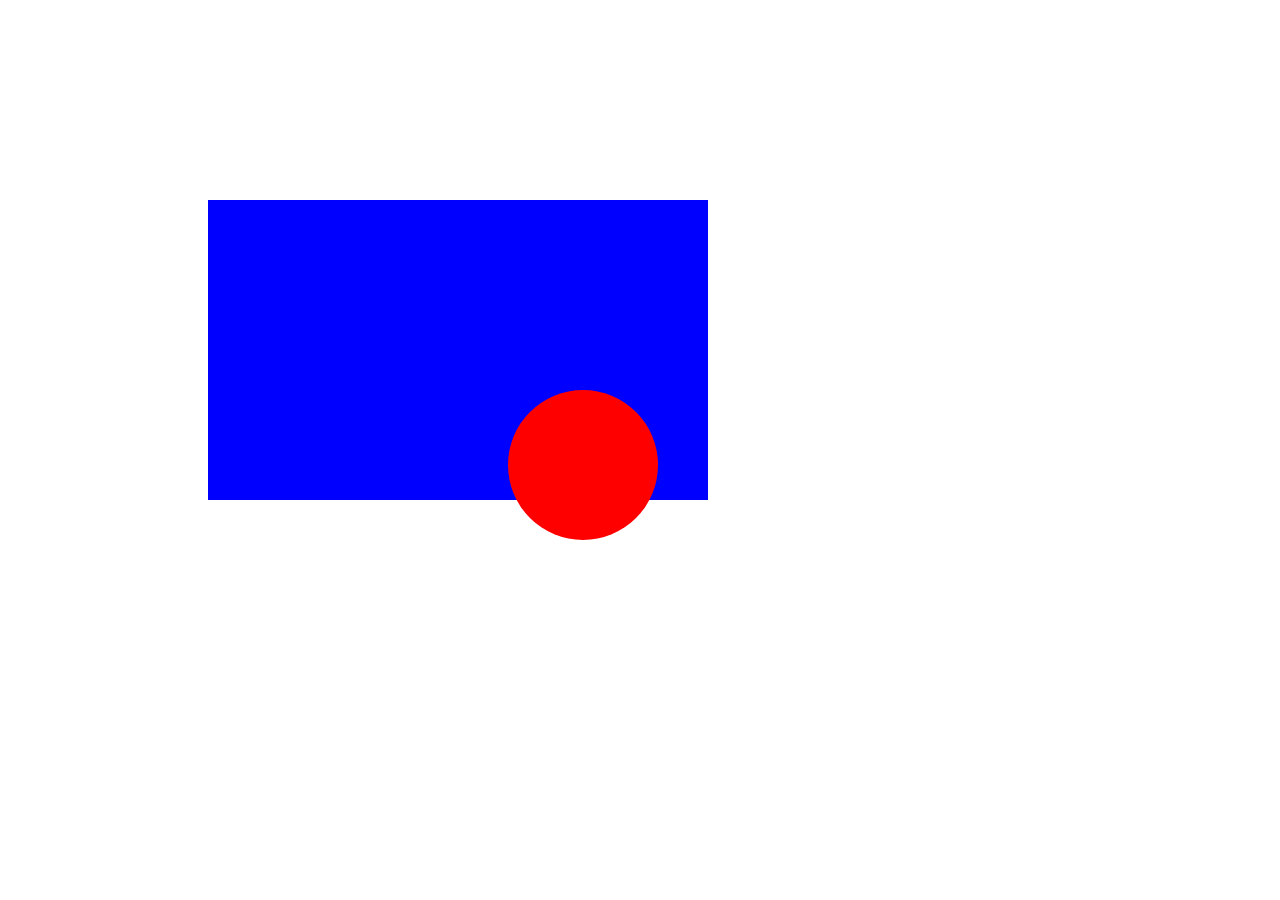
==== index.html @ 554295c0 "Add files via upload" ====
<!DOCTYPE html>
<html>

<head>
  <title>CSS Positioning Exercise</title>
  <style>
.blue-box {
  background-color: blue;
  width: 500px;
  height: 300px;
  margin-left: 200px;
  margin-top: 200px;
  position: relative;
}

.red-circle {
  width: 150px;
  height: 150px;
  background-color: red;
  border-radius: 50%;
  position: absolute;
  top: 190px;
  left: 300px;
}
    
  </style>
</head>

<body>
  <div class="blue-box">
    <div class="red-circle">
    </div>
  </div>

</body>

</html>
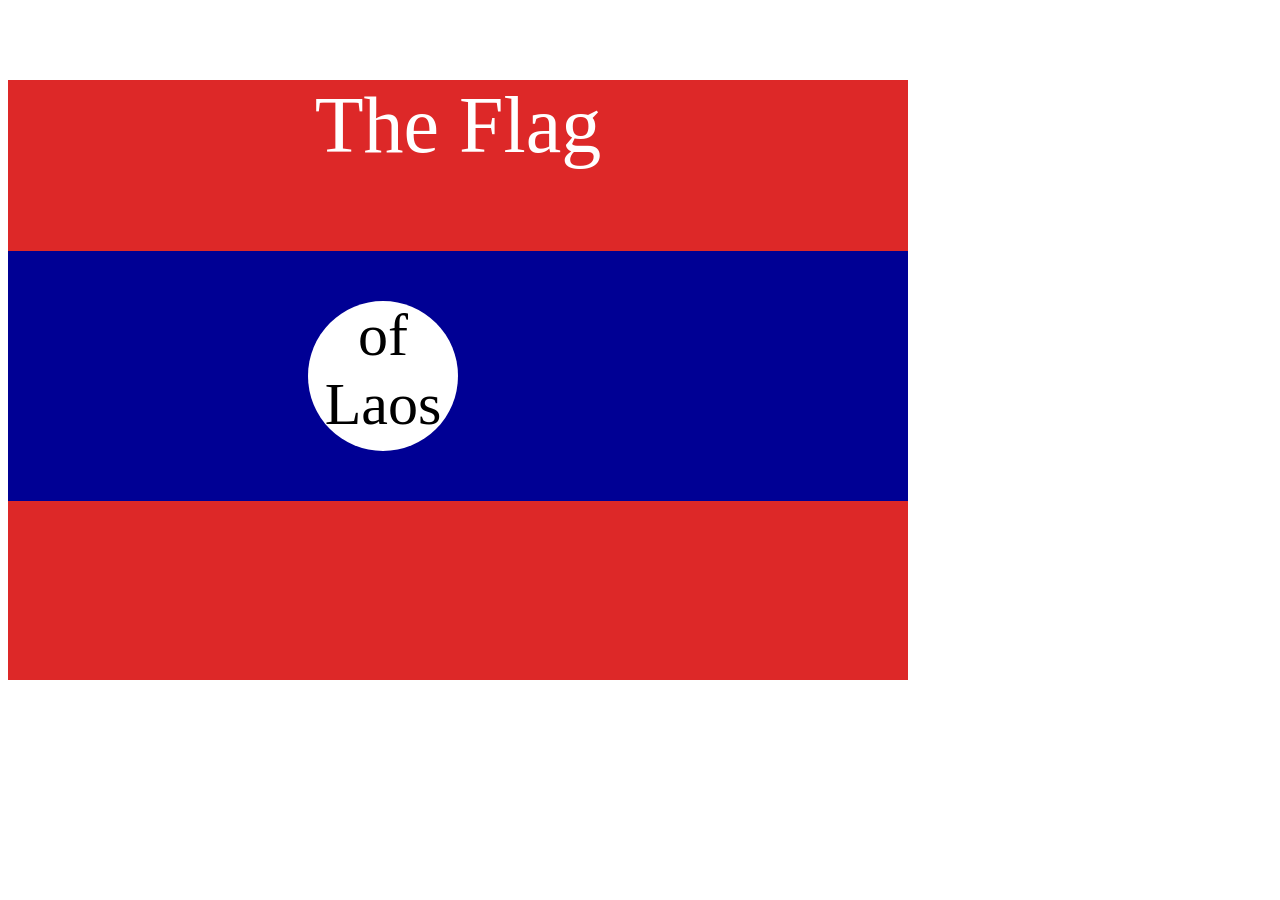
==== commit 5fae8046: "Add files via upload" ====
--- a/index.html
+++ b/index.html
@@ -1,37 +1,45 @@
 <!DOCTYPE html>
-<html>
+<html lang="en">
 
 <head>
-  <title>CSS Positioning Exercise</title>
+  <meta charset="UTF-8">
+  <title>CSS Flag Project</title>
   <style>
-.blue-box {
-  background-color: blue;
-  width: 500px;
-  height: 300px;
-  margin-left: 200px;
-  margin-top: 200px;
-  position: relative;
+  .flag{width:900px;
+  height:600px;
+background-color: rgb(221, 40, 40);}
+div.flag>p{color: white;
+font-size: 80px;
+text-align: center;}
+div div{width: 100%;
+height: 250px;
+background-color: rgb(0, 0, 148);
+position: relative;}
+div div div {width:150px;
+height: 150px;
+background-color: white;
+border-radius: 50%;
+position: absolute;
+left: 300px;
+top: 50px;}
+div div div p{
+font-size:60px;
+text-align: center;
+margin-top: 0%;
 }
 
-.red-circle {
-  width: 150px;
-  height: 150px;
-  background-color: red;
-  border-radius: 50%;
-  position: absolute;
-  top: 190px;
-  left: 300px;
-}
     
   </style>
 </head>
-
 <body>
-  <div class="blue-box">
-    <div class="red-circle">
+  <div class="flag">
+    <p>The Flag</p>
+    <div>
+      <div>
+        <p>of Laos</p>
+      </div>
     </div>
   </div>
-
 </body>
 
 </html>
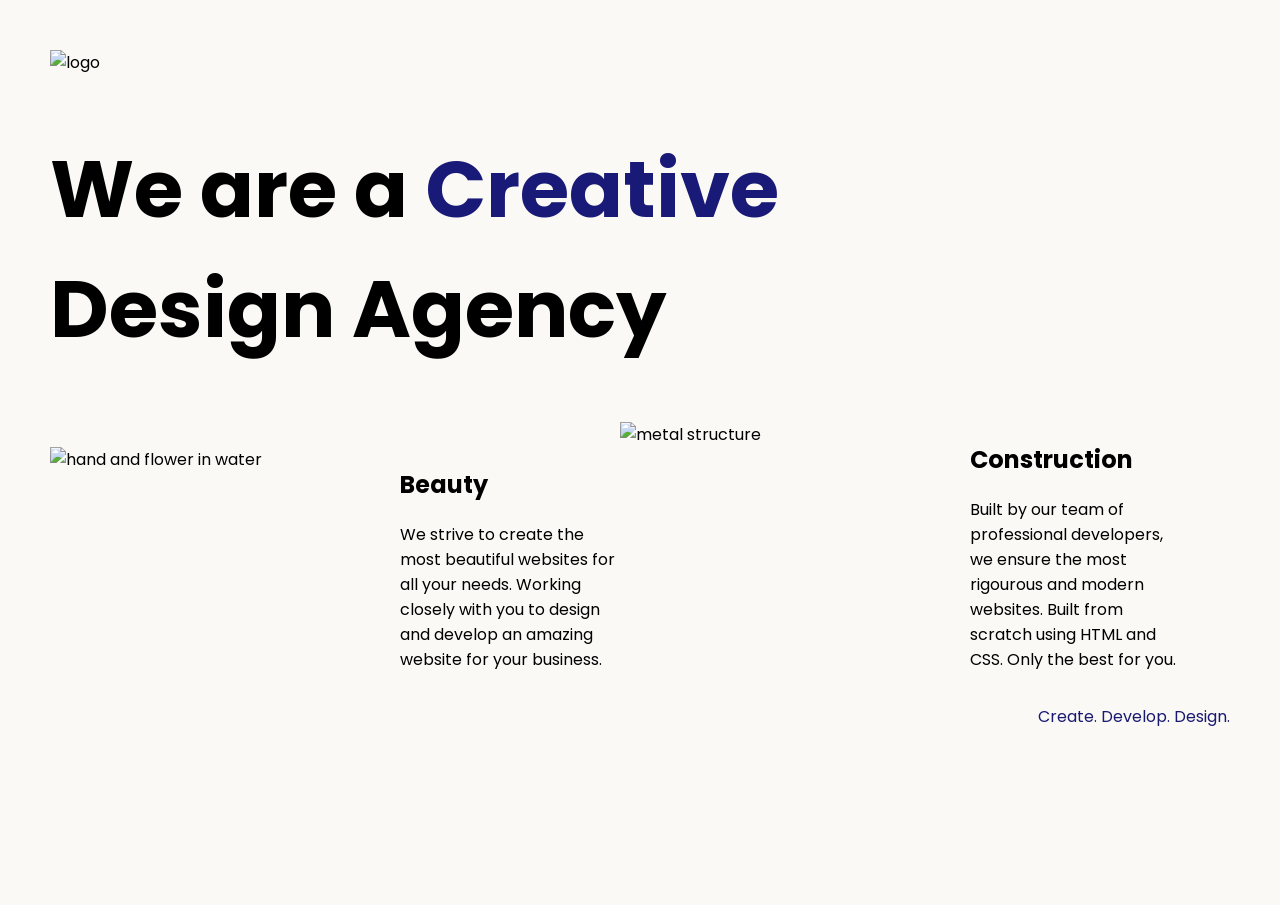
==== commit b62d061e: "Add files via upload" ====
--- a/index.html
+++ b/index.html
@@ -3,43 +3,36 @@
 
 <head>
   <meta charset="UTF-8">
-  <title>CSS Flag Project</title>
-  <style>
-  .flag{width:900px;
-  height:600px;
-background-color: rgb(221, 40, 40);}
-div.flag>p{color: white;
-font-size: 80px;
-text-align: center;}
-div div{width: 100%;
-height: 250px;
-background-color: rgb(0, 0, 148);
-position: relative;}
-div div div {width:150px;
-height: 150px;
-background-color: white;
-border-radius: 50%;
-position: absolute;
-left: 300px;
-top: 50px;}
-div div div p{
-font-size:60px;
-text-align: center;
-margin-top: 0%;
-}
+  <meta name="viewport" content="width=device-width, initial-scale=1.0">
+  <title>Agency</title>
+  <link rel="stylesheet" href="./style.css">
+  <link rel="preconnect" href="https://fonts.googleapis.com">
+  <link rel="preconnect" href="https://fonts.gstatic.com" crossorigin>
+  <link href="https://fonts.googleapis.com/css2?family=Poppins:wght@400;700&display=swap" rel="stylesheet">
+</head>
 
-    
-  </style>
-</head>
 <body>
-  <div class="flag">
-    <p>The Flag</p>
-    <div>
-      <div>
-        <p>of Laos</p>
-      </div>
+  <div class="main">
+    <img class="logo" src="./assets/images/logo.png" alt="logo">
+<h1>We are a<span> Creative</span> <br/>Design Agency</h1>
+    <div class="left card"><img class="tile-image" src="./assets/images/beautiful.jpg" alt="hand and flower in water">
+      <h2 class="card-title">Beauty</h2>
+      <p class="card-text">We strive to create the most beautiful websites for all your needs. Working closely with you
+        to
+        design and
+        develop an amazing website for your business.</p>
     </div>
+
+    <div class="right card"><img class="tile-image" src="./assets/images/construction.jpg" alt="metal structure">
+      <h2 class="card-title">Construction</h2>
+      <p>Built by our team of professional developers, we ensure the most rigourous and modern websites. Built from
+        scratch using HTML and CSS. Only the best for you.</p>
+    </div>
+
   </div>
+  <footer>
+    <p>Create. Develop. Design.</p>
+  </footer>
 </body>
 
 </html>
--- a/style.css
+++ b/style.css
@@ -0,0 +1,62 @@
+body {
+  font-family: "Poppins", sans-serif;
+  margin: 50px 50px 0 50px;
+  background-color: #faf9f6;
+  display: flex;
+  flex-direction: column;
+  min-height: 95vh;
+}
+
+
+
+h1 {
+  font-size: 5rem;
+}
+
+h2{padding-left:350px;
+  
+}
+img.tile-image{
+width: 300px;
+height: 200px;
+float: left;
+
+}
+
+span{color:rgb(25, 25, 119)}
+
+
+.right{display:inline-block;
+  width: 48%;
+  
+  
+  
+
+}
+
+
+.left{display:inline-block;
+width: 48%;
+  
+
+  
+}
+
+
+.card-text{
+  padding-left: 350px;
+  
+}
+
+.right p{
+  padding-left: 350px;
+  
+
+}
+
+
+footer {
+  text-align: right;
+  color: midnightblue;
+}
+
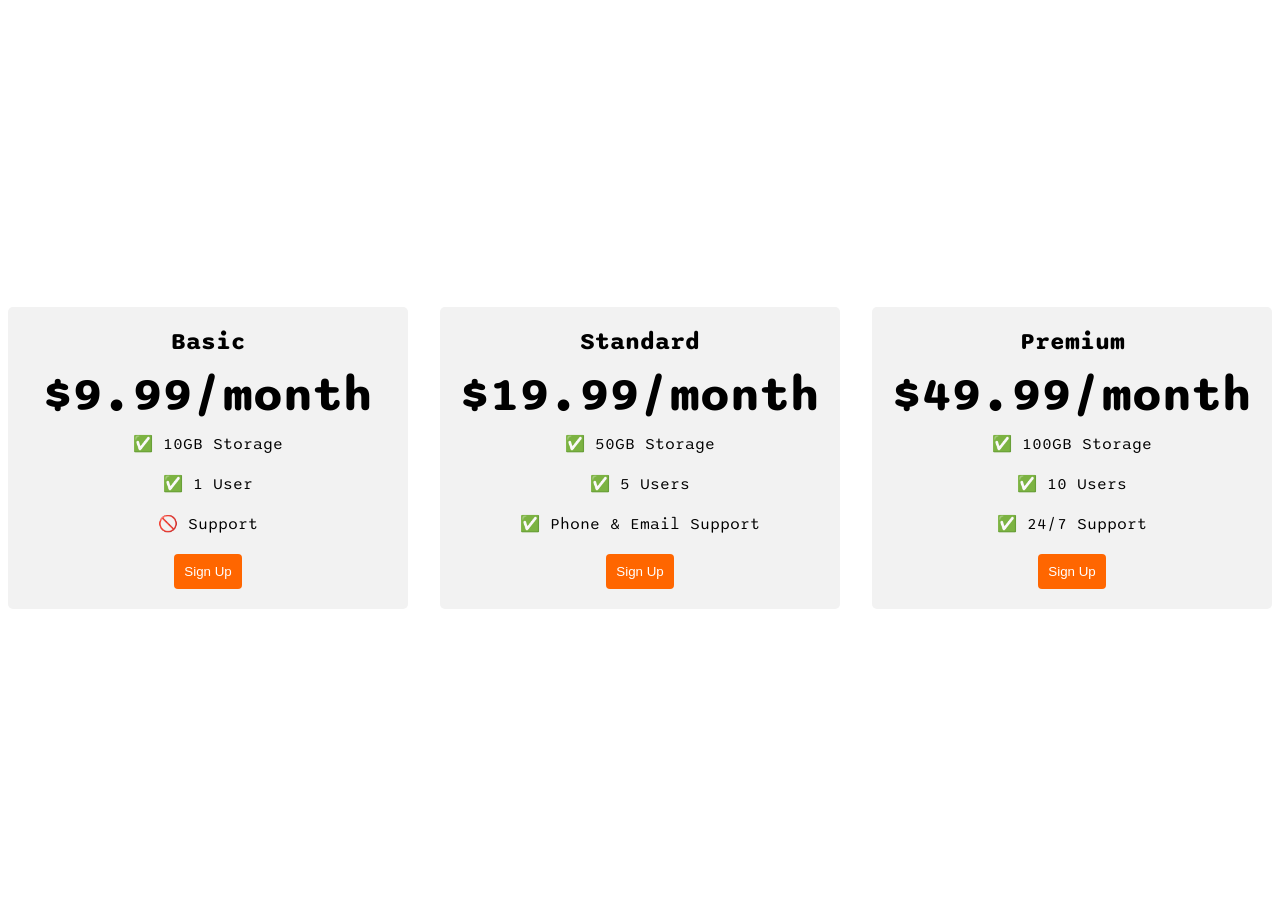
==== commit 70cb560b: "Add files via upload" ====
--- a/index.html
+++ b/index.html
@@ -1,38 +1,119 @@
 <!DOCTYPE html>
-<html lang="en">
+<html>
+  <head>
+    <title>Flexbox Pricing Table</title>
+    <link rel="preconnect" href="https://fonts.googleapis.com" />
+    <link rel="preconnect" href="https://fonts.gstatic.com" crossorigin />
+    <link
+      href="https://fonts.googleapis.com/css2?family=Sono:wght@400;700&display=swap"
+      rel="stylesheet"
+    />
+    <style>
+      body {
+        font-family: "Sono", sans-serif;
+      }
 
-<head>
-  <meta charset="UTF-8">
-  <meta name="viewport" content="width=device-width, initial-scale=1.0">
-  <title>Agency</title>
-  <link rel="stylesheet" href="./style.css">
-  <link rel="preconnect" href="https://fonts.googleapis.com">
-  <link rel="preconnect" href="https://fonts.gstatic.com" crossorigin>
-  <link href="https://fonts.googleapis.com/css2?family=Poppins:wght@400;700&display=swap" rel="stylesheet">
-</head>
 
-<body>
-  <div class="main">
-    <img class="logo" src="./assets/images/logo.png" alt="logo">
-<h1>We are a<span> Creative</span> <br/>Design Agency</h1>
-    <div class="left card"><img class="tile-image" src="./assets/images/beautiful.jpg" alt="hand and flower in water">
-      <h2 class="card-title">Beauty</h2>
-      <p class="card-text">We strive to create the most beautiful websites for all your needs. Working closely with you
-        to
-        design and
-        develop an amazing website for your business.</p>
+.pricing-container  {display: flex;
+justify-content: center;
+height: 100vh;
+
+align-items: center;
+gap:2rem;
+}
+
+.pricing-plan {
+   flex: 1;
+  max-width: 400px;
+
+background-color  : #f2f2f2;
+border-radius: 5px;
+
+text-align: center;
+  padding: 20px;
+
+}
+       
+
+  .plan-title {font-weight: bold;
+    font-size: 24px;
+     margin-bottom: 10px;
+}
+
+  .plan-price {font-weight: bold;
+
+font-size: 48px;
+  margin-bottom: 10px;}
+
+
+  .plan-features {
+      list-style: none;
+      padding: 0;
+      margin: 0;
+    }
+
+
+  .plan-features li {
+      margin-bottom: 20px;
+    }
+
+
+.plan-button  {
+background-color:  #ff6600;
+color:#fff;
+border-radius:4px;
+border: none;
+
+padding: 10px;
+
+
+
+}
+
+
+
+      /* Hint: What can you do with a media query and flexbox? */
+       @media (max-width: 1250px) {
+      .pricing-container {
+        flex-direction: column;
+        height: 100%;
+      }
+    }
+    </style>
+  </head>
+
+  <body>
+    <div class="pricing-container">
+      <div class="pricing-plan">
+        <div class="plan-title">Basic</div>
+        <div class="plan-price">$9.99/month</div>
+        <ul class="plan-features">
+          <li>✅ 10GB Storage</li>
+          <li>✅ 1 User</li>
+          <li>🚫 Support</li>
+        </ul>
+        <button class="plan-button">Sign Up</button>
+      </div>
+      <div class="pricing-plan">
+        <div class="plan-title">Standard</div>
+        <div class="plan-price">$19.99/month</div>
+        <ul class="plan-features">
+          <li>✅ 50GB Storage</li>
+          <li>✅ 5 Users</li>
+          <li>✅ Phone &amp; Email Support</li>
+        </ul>
+        <button class="plan-button">Sign Up</button>
+      </div>
+      <div class="pricing-plan">
+        <div class="plan-title">Premium</div>
+        <div class="plan-price">$49.99/month</div>
+        <ul class="plan-features">
+          <li>✅ 100GB Storage</li>
+          <li>✅ 10 Users</li>
+          <li>✅ 24/7 Support</li>
+        </ul>
+        <button class="plan-button">Sign Up</button>
+      </div>
     </div>
-
-    <div class="right card"><img class="tile-image" src="./assets/images/construction.jpg" alt="metal structure">
-      <h2 class="card-title">Construction</h2>
-      <p>Built by our team of professional developers, we ensure the most rigourous and modern websites. Built from
-        scratch using HTML and CSS. Only the best for you.</p>
-    </div>
-
-  </div>
-  <footer>
-    <p>Create. Develop. Design.</p>
-  </footer>
-</body>
-
-</html>+  </body>
+</html>
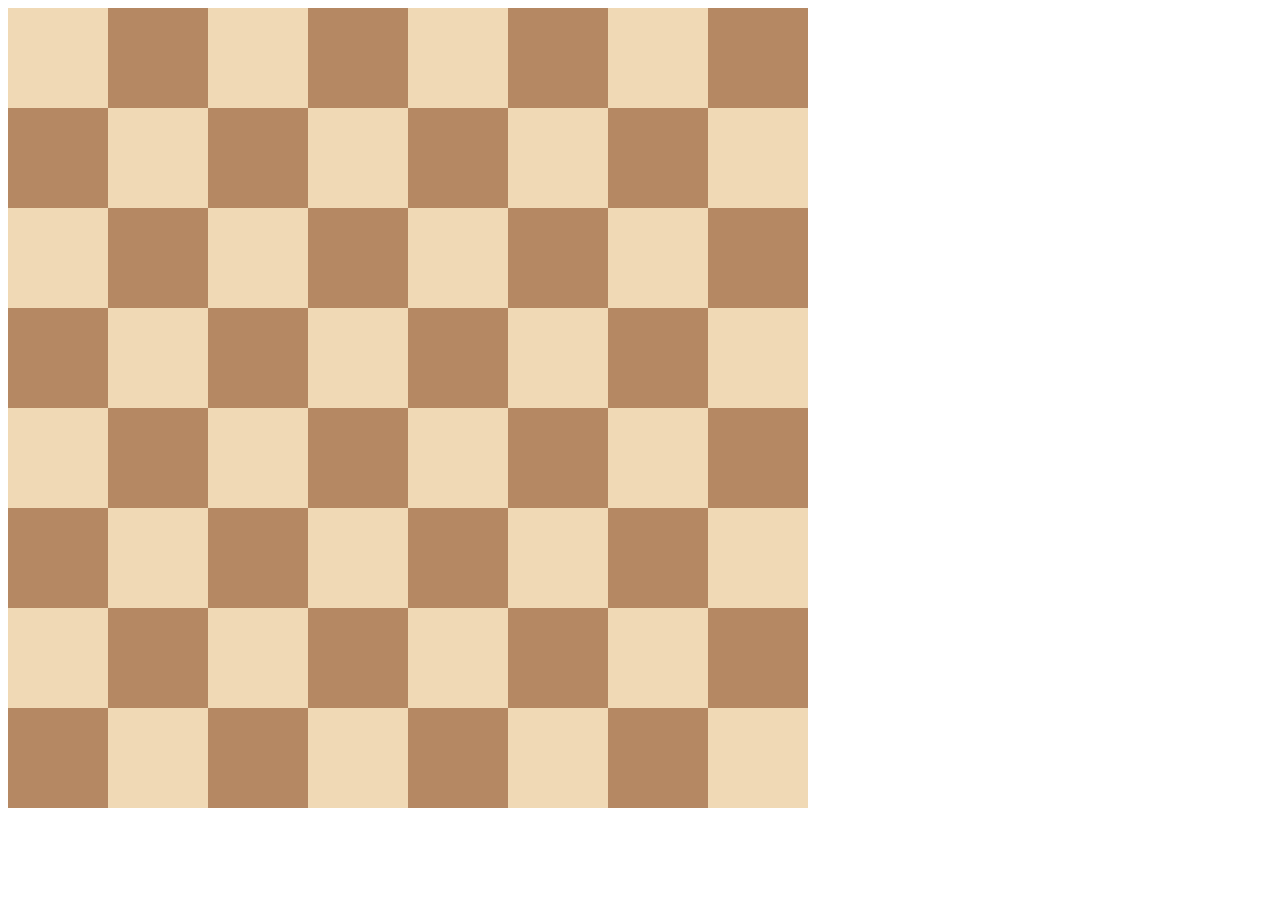
==== commit 7a43f5d7: "Add files via upload" ====
--- a/index.html
+++ b/index.html
@@ -1,119 +1,103 @@
 <!DOCTYPE html>
 <html>
-  <head>
-    <title>Flexbox Pricing Table</title>
-    <link rel="preconnect" href="https://fonts.googleapis.com" />
-    <link rel="preconnect" href="https://fonts.gstatic.com" crossorigin />
-    <link
-      href="https://fonts.googleapis.com/css2?family=Sono:wght@400;700&display=swap"
-      rel="stylesheet"
-    />
-    <style>
-      body {
-        font-family: "Sono", sans-serif;
-      }
 
-
-.pricing-container  {display: flex;
-justify-content: center;
-height: 100vh;
-
-align-items: center;
-gap:2rem;
-}
-
-.pricing-plan {
-   flex: 1;
-  max-width: 400px;
-
-background-color  : #f2f2f2;
-border-radius: 5px;
-
-text-align: center;
-  padding: 20px;
-
-}
-       
-
-  .plan-title {font-weight: bold;
-    font-size: 24px;
-     margin-bottom: 10px;
-}
-
-  .plan-price {font-weight: bold;
-
-font-size: 48px;
-  margin-bottom: 10px;}
-
-
-  .plan-features {
-      list-style: none;
-      padding: 0;
-      margin: 0;
-    }
-
-
-  .plan-features li {
-      margin-bottom: 20px;
-    }
-
-
-.plan-button  {
-background-color:  #ff6600;
-color:#fff;
-border-radius:4px;
-border: none;
-
-padding: 10px;
+<head>
+  <title>Chessboard</title>
+  <style>
 
 
 
+.white  {width: 100px;
+height: 100px;
+background-color:#f0d9b5 ;}
+
+.container  {display: grid;
+grid-template-columns:repeat(8,100px);
 }
 
 
 
-      /* Hint: What can you do with a media query and flexbox? */
-       @media (max-width: 1250px) {
-      .pricing-container {
-        flex-direction: column;
-        height: 100%;
-      }
-    }
-    </style>
-  </head>
+.black  {width: 100px;
+height: 100px;
+background-color: #b58863;}
 
-  <body>
-    <div class="pricing-container">
-      <div class="pricing-plan">
-        <div class="plan-title">Basic</div>
-        <div class="plan-price">$9.99/month</div>
-        <ul class="plan-features">
-          <li>✅ 10GB Storage</li>
-          <li>✅ 1 User</li>
-          <li>🚫 Support</li>
-        </ul>
-        <button class="plan-button">Sign Up</button>
-      </div>
-      <div class="pricing-plan">
-        <div class="plan-title">Standard</div>
-        <div class="plan-price">$19.99/month</div>
-        <ul class="plan-features">
-          <li>✅ 50GB Storage</li>
-          <li>✅ 5 Users</li>
-          <li>✅ Phone &amp; Email Support</li>
-        </ul>
-        <button class="plan-button">Sign Up</button>
-      </div>
-      <div class="pricing-plan">
-        <div class="plan-title">Premium</div>
-        <div class="plan-price">$49.99/month</div>
-        <ul class="plan-features">
-          <li>✅ 100GB Storage</li>
-          <li>✅ 10 Users</li>
-          <li>✅ 24/7 Support</li>
-        </ul>
-        <button class="plan-button">Sign Up</button>
-      </div>
-    </div>
-  </body>
-</html>
+
+
+
+
+    /* Write your code here */
+    /* Each square should be 100px by 100px */
+    /* My colours for white: #f0d9b5, black: #b58863 */
+  </style>
+</head>
+
+<body>
+  <div class="container">
+    <div class="white"></div>
+    <div class="black"></div>
+    <div class="white"></div>
+    <div class="black"></div>
+    <div class="white"></div>
+    <div class="black"></div>
+    <div class="white"></div>
+    <div class="black"></div>
+    <div class="black"></div>
+    <div class="white"></div>
+    <div class="black"></div>
+    <div class="white"></div>
+    <div class="black"></div>
+    <div class="white"></div>
+    <div class="black"></div>
+    <div class="white"></div>
+    <div class="white"></div>
+    <div class="black"></div>
+    <div class="white"></div>
+    <div class="black"></div>
+    <div class="white"></div>
+    <div class="black"></div>
+    <div class="white"></div>
+    <div class="black"></div>
+    <div class="black"></div>
+    <div class="white"></div>
+    <div class="black"></div>
+    <div class="white"></div>
+    <div class="black"></div>
+    <div class="white"></div>
+    <div class="black"></div>
+    <div class="white"></div>
+    <div class="white"></div>
+    <div class="black"></div>
+    <div class="white"></div>
+    <div class="black"></div>
+    <div class="white"></div>
+    <div class="black"></div>
+    <div class="white"></div>
+    <div class="black"></div>
+    <div class="black"></div>
+    <div class="white"></div>
+    <div class="black"></div>
+    <div class="white"></div>
+    <div class="black"></div>
+    <div class="white"></div>
+    <div class="black"></div>
+    <div class="white"></div>
+    <div class="white"></div>
+    <div class="black"></div>
+    <div class="white"></div>
+    <div class="black"></div>
+    <div class="white"></div>
+    <div class="black"></div>
+    <div class="white"></div>
+    <div class="black"></div>
+    <div class="black"></div>
+    <div class="white"></div>
+    <div class="black"></div>
+    <div class="white"></div>
+    <div class="black"></div>
+    <div class="white"></div>
+    <div class="black"></div>
+    <div class="white"></div>
+  </div>
+</body>
+
+</html>
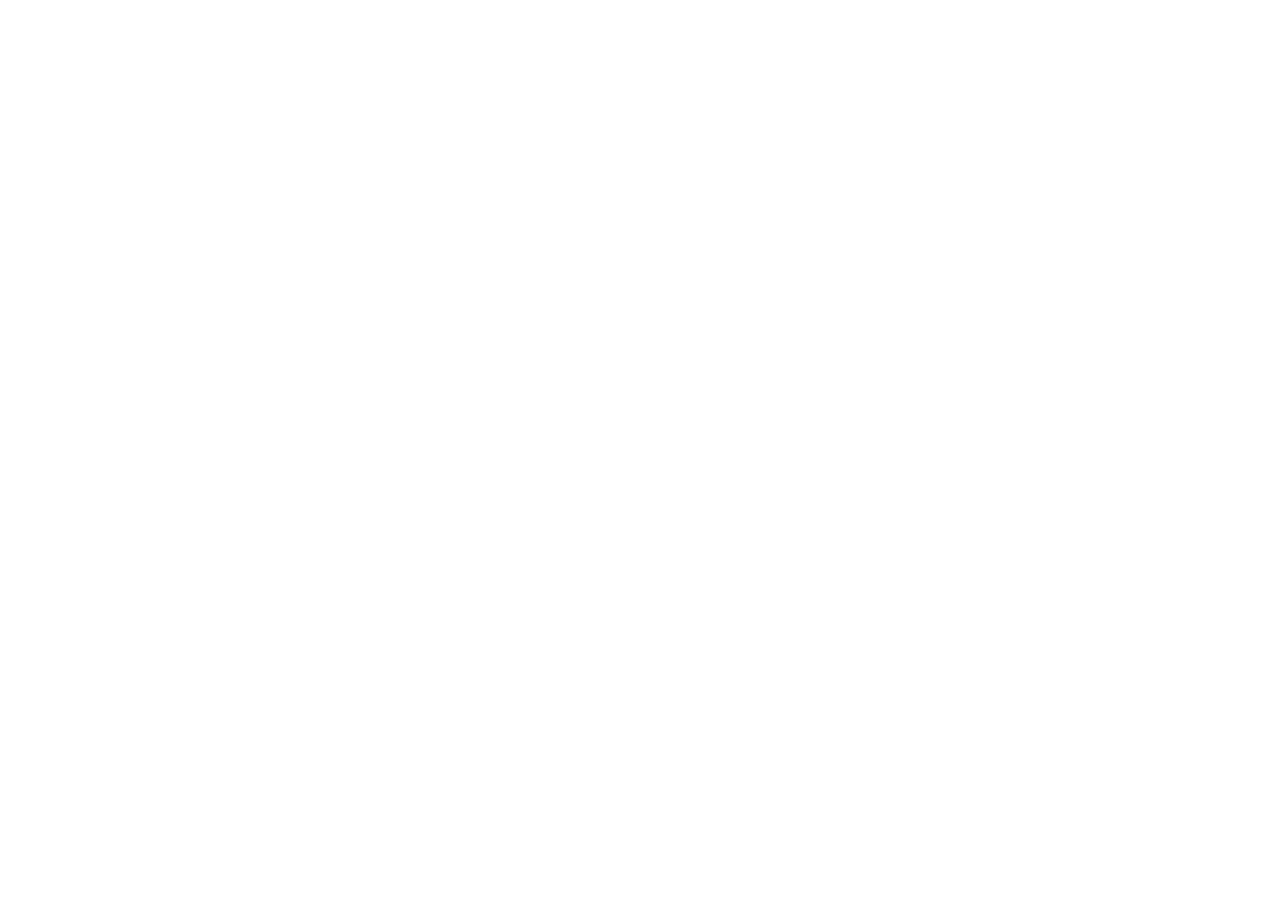
==== commit 058bc71a: "Add files via upload" ====
--- a/index.html
+++ b/index.html
@@ -1,103 +1,29 @@
 <!DOCTYPE html>
-<html>
+<html lang="en">
 
 <head>
-  <title>Chessboard</title>
+  <meta charset="UTF-8">
+  <meta name="viewport" content="width=device-width, initial-scale=1.0">
+  <title>Mondrian Project</title>
   <style>
+    /* 
+    Write your CSS here 
+    Gap Colour: #000
+    White: #F0F1EC
+    Red: #E72F24
+    Black: #232629
+    Blue: #004592
+    Yellow: #F9D01E
 
-
-
-.white  {width: 100px;
-height: 100px;
-background-color:#f0d9b5 ;}
-
-.container  {display: grid;
-grid-template-columns:repeat(8,100px);
-}
-
-
-
-.black  {width: 100px;
-height: 100px;
-background-color: #b58863;}
-
-
-
-
-
-    /* Write your code here */
-    /* Each square should be 100px by 100px */
-    /* My colours for white: #f0d9b5, black: #b58863 */
+    For dimensions, see dimensions.png image.
+    HINT: Remember you can't change the properties of grid lines.
+    But grid lines are transparent!
+    */
   </style>
 </head>
 
 <body>
-  <div class="container">
-    <div class="white"></div>
-    <div class="black"></div>
-    <div class="white"></div>
-    <div class="black"></div>
-    <div class="white"></div>
-    <div class="black"></div>
-    <div class="white"></div>
-    <div class="black"></div>
-    <div class="black"></div>
-    <div class="white"></div>
-    <div class="black"></div>
-    <div class="white"></div>
-    <div class="black"></div>
-    <div class="white"></div>
-    <div class="black"></div>
-    <div class="white"></div>
-    <div class="white"></div>
-    <div class="black"></div>
-    <div class="white"></div>
-    <div class="black"></div>
-    <div class="white"></div>
-    <div class="black"></div>
-    <div class="white"></div>
-    <div class="black"></div>
-    <div class="black"></div>
-    <div class="white"></div>
-    <div class="black"></div>
-    <div class="white"></div>
-    <div class="black"></div>
-    <div class="white"></div>
-    <div class="black"></div>
-    <div class="white"></div>
-    <div class="white"></div>
-    <div class="black"></div>
-    <div class="white"></div>
-    <div class="black"></div>
-    <div class="white"></div>
-    <div class="black"></div>
-    <div class="white"></div>
-    <div class="black"></div>
-    <div class="black"></div>
-    <div class="white"></div>
-    <div class="black"></div>
-    <div class="white"></div>
-    <div class="black"></div>
-    <div class="white"></div>
-    <div class="black"></div>
-    <div class="white"></div>
-    <div class="white"></div>
-    <div class="black"></div>
-    <div class="white"></div>
-    <div class="black"></div>
-    <div class="white"></div>
-    <div class="black"></div>
-    <div class="white"></div>
-    <div class="black"></div>
-    <div class="black"></div>
-    <div class="white"></div>
-    <div class="black"></div>
-    <div class="white"></div>
-    <div class="black"></div>
-    <div class="white"></div>
-    <div class="black"></div>
-    <div class="white"></div>
-  </div>
+  <!-- Write your HTML here -->
 </body>
 
 </html>
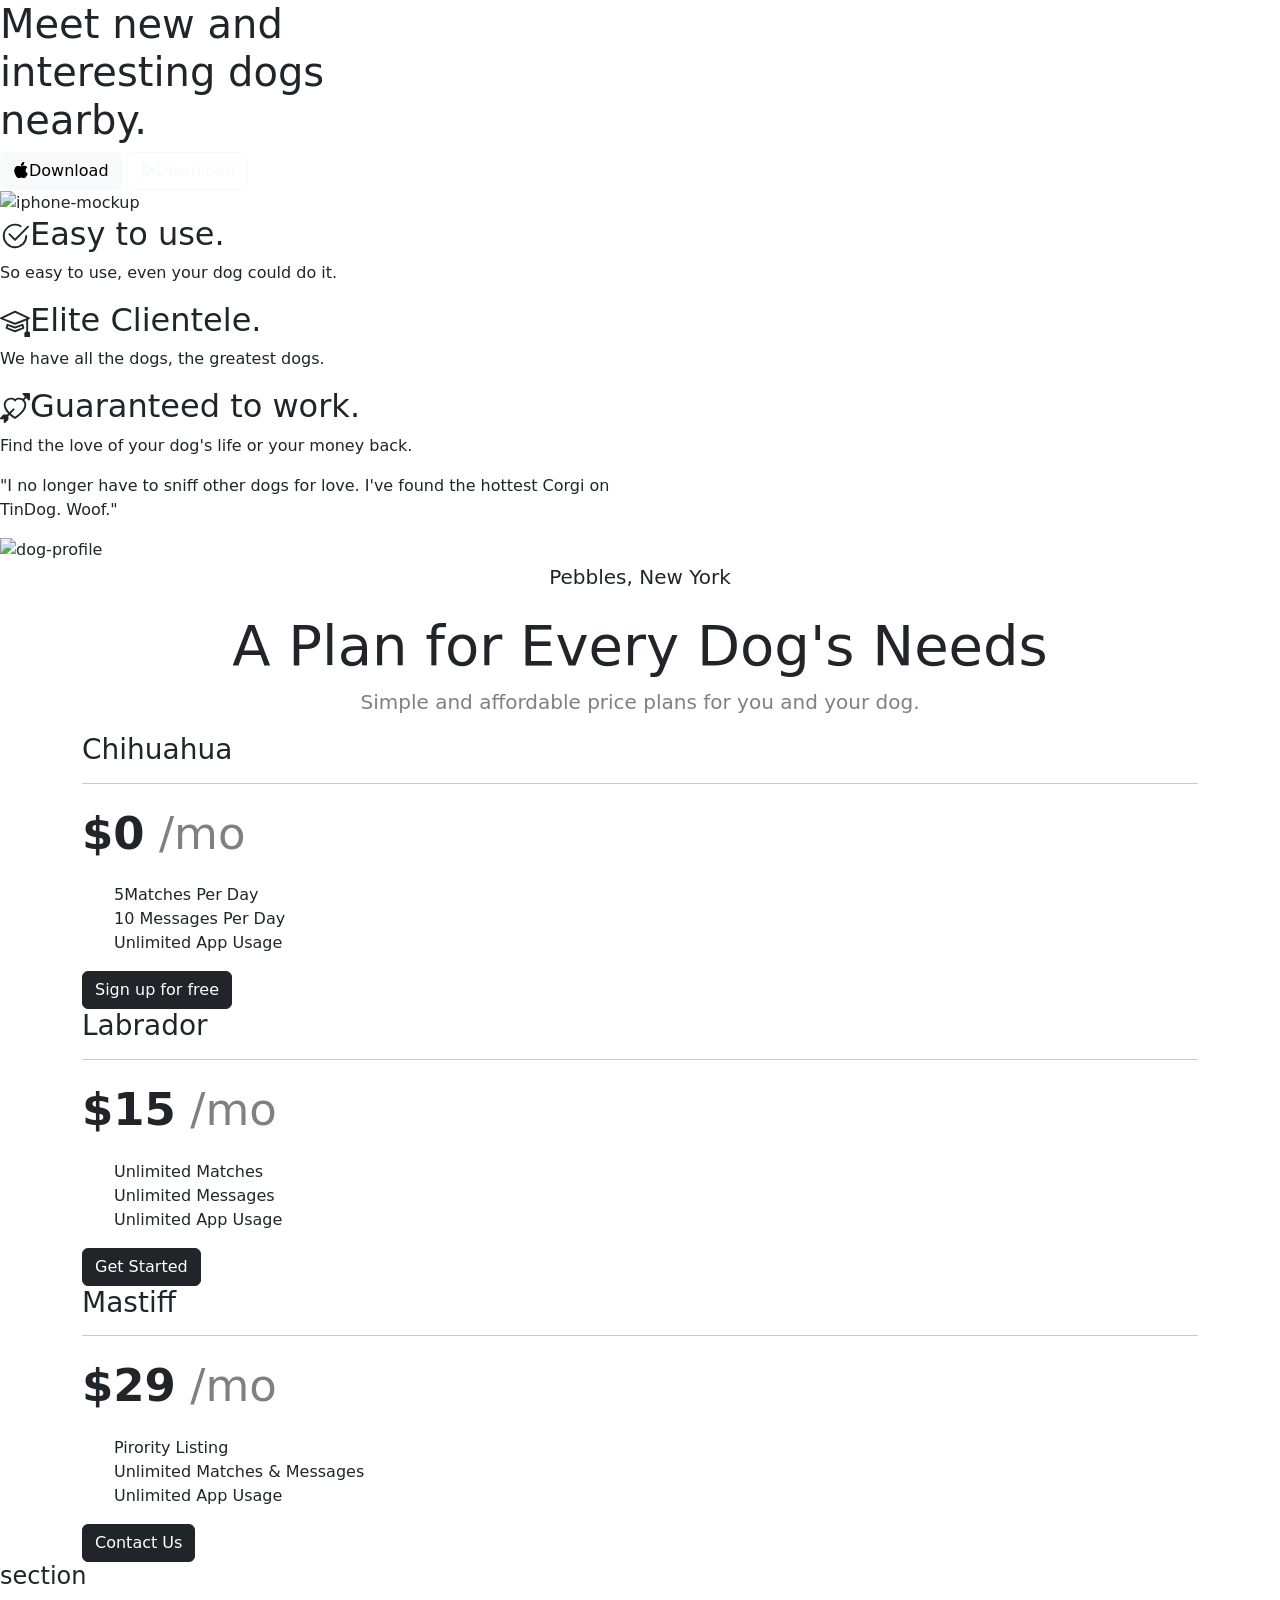
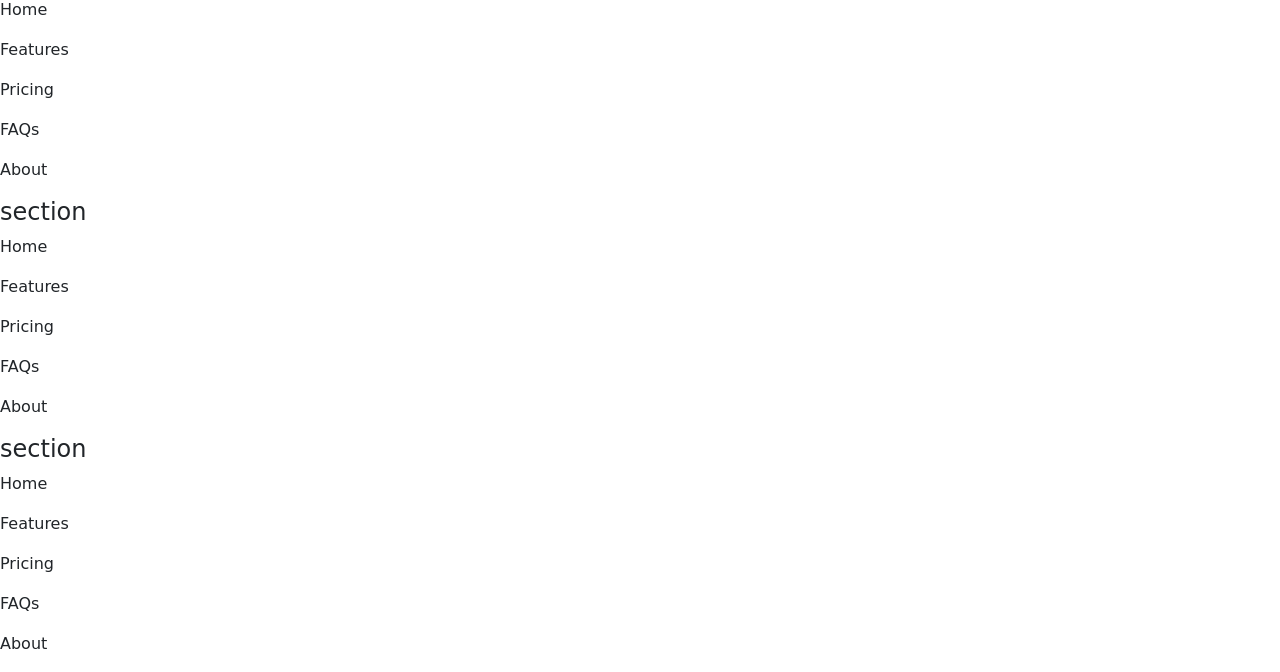
==== commit 1ebc06e3: "Add files via upload" ====
--- a/index.html
+++ b/index.html
@@ -4,26 +4,215 @@
 <head>
   <meta charset="UTF-8">
   <meta name="viewport" content="width=device-width, initial-scale=1.0">
-  <title>Mondrian Project</title>
-  <style>
-    /* 
-    Write your CSS here 
-    Gap Colour: #000
-    White: #F0F1EC
-    Red: #E72F24
-    Black: #232629
-    Blue: #004592
-    Yellow: #F9D01E
-
-    For dimensions, see dimensions.png image.
-    HINT: Remember you can't change the properties of grid lines.
-    But grid lines are transparent!
-    */
-  </style>
+
+  <link rel="stylesheet" href="./css/style.css">
+  <link href="https://cdn.jsdelivr.net/npm/bootstrap@5.3.8/dist/css/bootstrap.min.css" rel="stylesheet"
+    integrity="sha384-sRIl4kxILFvY47J16cr9ZwB07vP4J8+LH7qKQnuqkuIAvNWLzeN8tE5YBujZqJLB" crossorigin="anonymous">
+
+
+
+  <title>TinDog</title>
 </head>
 
 <body>
-  <!-- Write your HTML here -->
+
+  <!-- Title -->
+  <section id="title" class="gradient-background">
+
+    <div class="sec1">
+      <h1>Meet new and<br />interesting dogs<br />nearby.</h1>
+      <button type="button" class="btn btn-light"><svg xmlns="http://www.w3.org/2000/svg" width="16" height="16"
+          fill="currentColor" class="bi bi-apple mb-1" viewBox="0 0 16 16">
+          <path
+            d="M11.182.008C11.148-.03 9.923.023 8.857 1.18c-1.066 1.156-.902 2.482-.878 2.516.024.034 1.52.087 2.475-1.258.955-1.345.762-2.391.728-2.43Zm3.314 11.733c-.048-.096-2.325-1.234-2.113-3.422.212-2.189 1.675-2.789 1.698-2.854.023-.065-.597-.79-1.254-1.157a3.692 3.692 0 0 0-1.563-.434c-.108-.003-.483-.095-1.254.116-.508.139-1.653.589-1.968.607-.316.018-1.256-.522-2.267-.665-.647-.125-1.333.131-1.824.328-.49.196-1.422.754-2.074 2.237-.652 1.482-.311 3.83-.067 4.56.244.729.625 1.924 1.273 2.796.576.984 1.34 1.667 1.659 1.899.319.232 1.219.386 1.843.067.502-.308 1.408-.485 1.766-.472.357.013 1.061.154 1.782.539.571.197 1.111.115 1.652-.105.541-.221 1.324-1.059 2.238-2.758.347-.79.505-1.217.473-1.282Z" />
+          <path
+            d="M11.182.008C11.148-.03 9.923.023 8.857 1.18c-1.066 1.156-.902 2.482-.878 2.516.024.034 1.52.087 2.475-1.258.955-1.345.762-2.391.728-2.43Zm3.314 11.733c-.048-.096-2.325-1.234-2.113-3.422.212-2.189 1.675-2.789 1.698-2.854.023-.065-.597-.79-1.254-1.157a3.692 3.692 0 0 0-1.563-.434c-.108-.003-.483-.095-1.254.116-.508.139-1.653.589-1.968.607-.316.018-1.256-.522-2.267-.665-.647-.125-1.333.131-1.824.328-.49.196-1.422.754-2.074 2.237-.652 1.482-.311 3.83-.067 4.56.244.729.625 1.924 1.273 2.796.576.984 1.34 1.667 1.659 1.899.319.232 1.219.386 1.843.067.502-.308 1.408-.485 1.766-.472.357.013 1.061.154 1.782.539.571.197 1.111.115 1.652-.105.541-.221 1.324-1.059 2.238-2.758.347-.79.505-1.217.473-1.282Z" />
+        </svg>Download</button> <button type="button" class="btn btn-outline-light"><svg
+          xmlns="http://www.w3.org/2000/svg" width="16" height="16" fill="currentColor" class="bi bi-google-play mb-1"
+          viewBox="0 0 16 16">
+          <path
+            d="M14.222 9.374c1.037-.61 1.037-2.137 0-2.748L11.528 5.04 8.32 8l3.207 2.96 2.694-1.586Zm-3.595 2.116L7.583 8.68 1.03 14.73c.201 1.029 1.36 1.61 2.303 1.055l7.294-4.295ZM1 13.396V2.603L6.846 8 1 13.396ZM1.03 1.27l6.553 6.05 3.044-2.81L3.333.215C2.39-.341 1.231.24 1.03 1.27Z" />
+        </svg>Download</button>
+
+    </div>
+
+
+
+
+    <img src="./images/iphone.png" alt="iphone-mockup">
+
+  </section>
+  <!-- Features -->
+  <section id="features">
+    <div class="feature">
+
+      <div>
+        <h2><svg xmlns="http://www.w3.org/2000/svg" height="30" fill="currentColor" class="bi bi-check2-circle"
+            viewBox="0 0 16 16">
+            <path
+              d="M2.5 8a5.5 5.5 0 0 1 8.25-4.764.5.5 0 0 0 .5-.866A6.5 6.5 0 1 0 14.5 8a.5.5 0 0 0-1 0 5.5 5.5 0 1 1-11 0z" />
+            <path
+              d="M15.354 3.354a.5.5 0 0 0-.708-.708L8 9.293 5.354 6.646a.5.5 0 1 0-.708.708l3 3a.5.5 0 0 0 .708 0l7-7z" />
+          </svg>Easy to use.</h2>
+        <p> So easy to use, even your dog could do it.</p>
+
+      </div>
+      <div>
+        <h2><svg xmlns="http://www.w3.org/2000/svg" height="30" fill="currentColor" class="bi bi-mortarboard"
+            viewBox="0 0 16 16">
+            <path
+              d="M8.211 2.047a.5.5 0 0 0-.422 0l-7.5 3.5a.5.5 0 0 0 .025.917l7.5 3a.5.5 0 0 0 .372 0L14 7.14V13a1 1 0 0 0-1 1v2h3v-2a1 1 0 0 0-1-1V6.739l.686-.275a.5.5 0 0 0 .025-.917l-7.5-3.5ZM8 8.46 1.758 5.965 8 3.052l6.242 2.913L8 8.46Z" />
+            <path
+              d="M4.176 9.032a.5.5 0 0 0-.656.327l-.5 1.7a.5.5 0 0 0 .294.605l4.5 1.8a.5.5 0 0 0 .372 0l4.5-1.8a.5.5 0 0 0 .294-.605l-.5-1.7a.5.5 0 0 0-.656-.327L8 10.466 4.176 9.032Zm-.068 1.873.22-.748 3.496 1.311a.5.5 0 0 0 .352 0l3.496-1.311.22.748L8 12.46l-3.892-1.556Z" />
+          </svg>Elite Clientele.</h2>
+        <p>We have all the dogs, the greatest dogs.</p>
+      </div>
+
+
+      <div>
+        <h2><svg xmlns="http://www.w3.org/2000/svg" height="30" fill="currentColor" class="bi bi-arrow-through-heart"
+            viewBox="0 0 16 16">
+            <path fill-rule="evenodd"
+              d="M2.854 15.854A.5.5 0 0 1 2 15.5V14H.5a.5.5 0 0 1-.354-.854l1.5-1.5A.5.5 0 0 1 2 11.5h1.793l.53-.53c-.771-.802-1.328-1.58-1.704-2.32-.798-1.575-.775-2.996-.213-4.092C3.426 2.565 6.18 1.809 8 3.233c1.25-.98 2.944-.928 4.212-.152L13.292 2 12.147.854A.5.5 0 0 1 12.5 0h3a.5.5 0 0 1 .5.5v3a.5.5 0 0 1-.854.354L14 2.707l-1.006 1.006c.236.248.44.531.6.845.562 1.096.585 2.517-.213 4.092-.793 1.563-2.395 3.288-5.105 5.08L8 13.912l-.276-.182a21.86 21.86 0 0 1-2.685-2.062l-.539.54V14a.5.5 0 0 1-.146.354l-1.5 1.5Zm2.893-4.894A20.419 20.419 0 0 0 8 12.71c2.456-1.666 3.827-3.207 4.489-4.512.679-1.34.607-2.42.215-3.185-.817-1.595-3.087-2.054-4.346-.761L8 4.62l-.358-.368c-1.259-1.293-3.53-.834-4.346.761-.392.766-.464 1.845.215 3.185.323.636.815 1.33 1.519 2.065l1.866-1.867a.5.5 0 1 1 .708.708L5.747 10.96Z" />
+          </svg>Guaranteed to work.</h2>
+        <p>Find the love of your dog's life or your money back.</p>
+      </div>
+
+
+
+
+
+
+    </div>
+
+  </section>
+  <!-- Testimonial -->
+  <section id="testimonial">
+    <div>
+      <p id="paragraph">"I no longer have to sniff other dogs for love. I've found the hottest Corgi on <br /> TinDog.
+        Woof."</p>
+          <img src="./images/dog-img.jpg" alt="dog-profile">
+            <p style="text-align: center; font-size: 1.25rem;  font-weight: 200;">Pebbles, New York</p> 
+      
+
+
+
+
+
+
+    </div>
+
+
+
+
+  </section>
+
+
+
+  <!-- Pricing -->
+  <section id="pricing">
+    <div>
+
+      <h2 style="text-align: center; margin-top: 20px; font-size: 3.5rem; font-weight: 400;">A Plan for Every Dog's Needs</h2>
+      <p style="text-align: center; font-size: 1.25rem; color: gray;">Simple and affordable price plans for you and your dog.</p>
+         <div class="container">
+        <div id="chihuahua">
+          <h3>Chihuahua </h3> <hr/>
+          <p style="font-size: 45px;"> <strong >$0</strong> <span style="color: gray;">/mo</span></p>
+          <ul>
+          <p>5Matches Per Day  <br/>
+            10 Messages Per Day <br/>
+            Unlimited App Usage</p>
+          </ul>
+             <button type="button" class="btn btn-dark">Sign up for free</button>
+        </div>
+        <div id="labrador">
+          <h3>Labrador </h3>  <hr/>
+           <p style="font-size: 45px;"> <strong >$15</strong> <span style="color: gray;">/mo</span></p>
+          <ul>
+            <p>Unlimited Matches  <br/>
+               Unlimited Messages<br/>
+               Unlimited App Usage
+            </p>
+       
+          </ul>
+             <button type="button" class="btn btn-dark">Get Started</button>
+        </div>
+
+
+        <div id="mastiff">
+          <h3>Mastiff </h3>   <hr/>
+           <p style="font-size: 45px;"> <strong >$29</strong> <span style="color: gray;">/mo</span></p>
+          <ul>
+
+            <p>Pirority Listing   <br/>
+              Unlimited Matches & Messages <br/>
+              Unlimited App Usage
+            </p> 
+             
+         
+          </ul>
+          <button type="button" class="btn btn-dark">Contact Us</button>
+
+        </div>
+
+
+      </div>
+   
+
+
+
+    </div>
+       
+
+
+
+
+
+
+  </section>
+
+
+
+
+
+  </section>
+  <!-- Footer -->
+   
+  <section id="footer" >
+  
+    
+    <div>
+      
+      <h4>section</h4>
+        <p>Home</p>
+         <p>Features</p>
+          <p>Pricing</p>
+          <p>FAQs</p>
+          <p>About</p>
+          </div>
+
+
+          <div> <h4>section</h4>
+        <p>Home</p>
+         <p>Features</p>
+          <p>Pricing</p>
+          <p>FAQs</p>
+          <p>About</p>
+          </div>
+
+          <div> <h4>section</h4>
+        <p>Home</p>
+         <p>Features</p>
+          <p>Pricing</p>
+          <p>FAQs</p>
+          <p>About</p>
+          </div>
+      
+    
+
+  </section>
+
 </body>
 
 </html>
